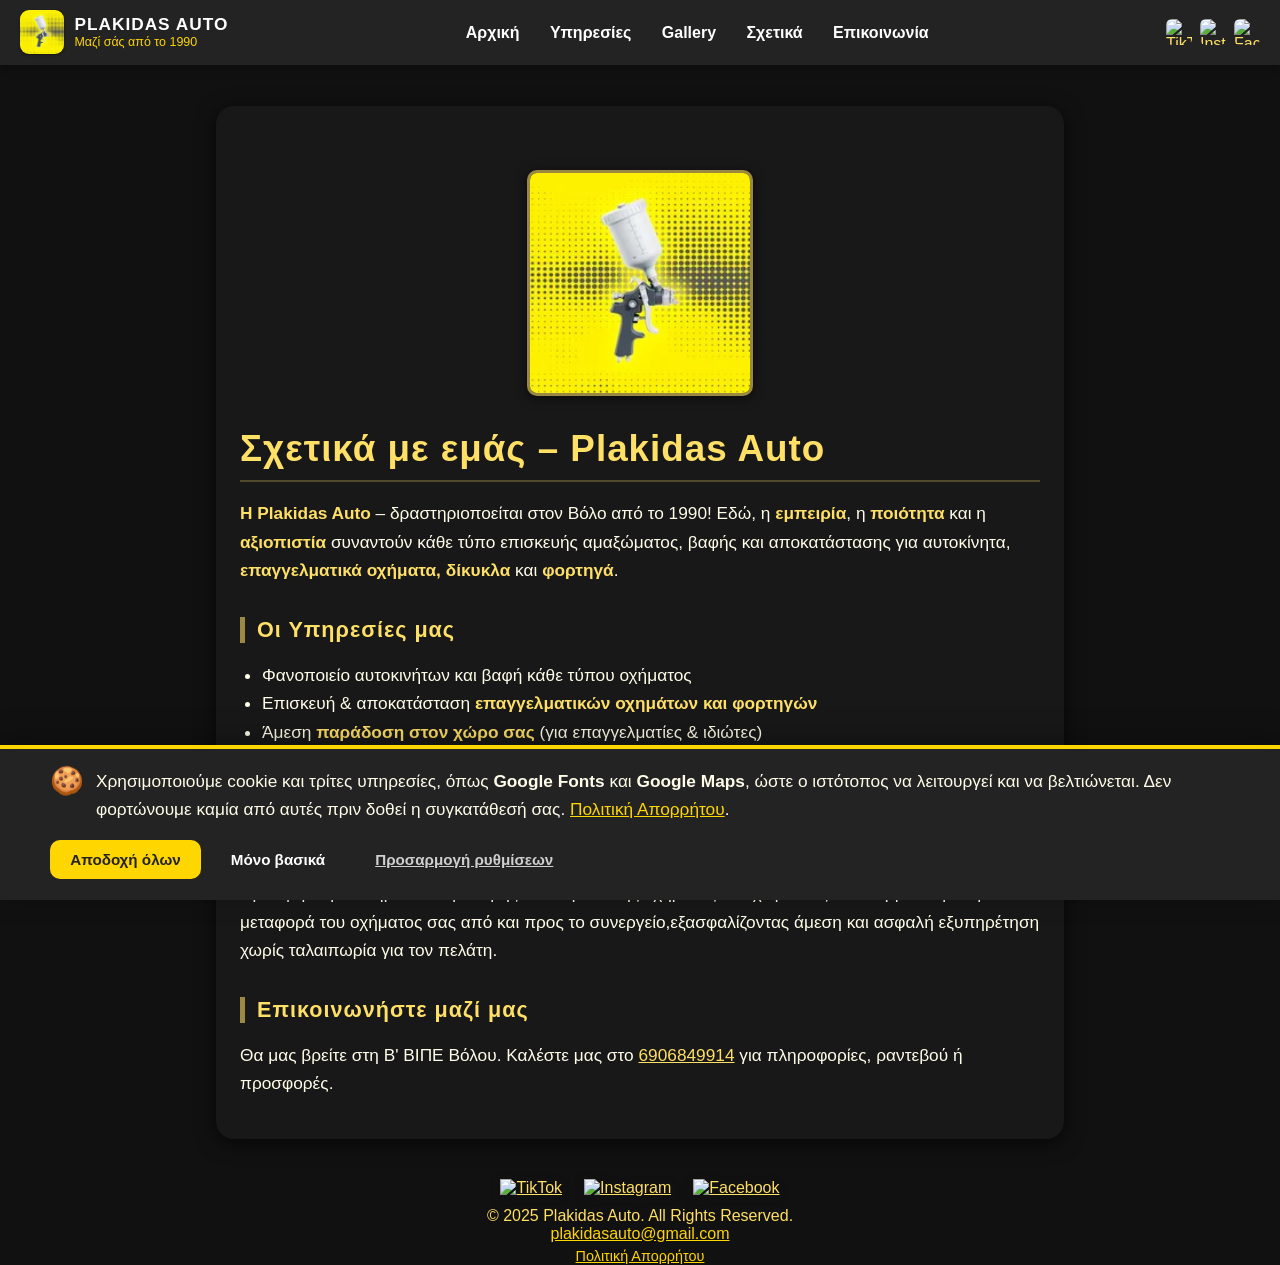
==== about.html @ b7ddcf11 "Add AutoBodyShop structured data to every page" ====
﻿<!DOCTYPE html>
<html lang="el">
<head>
    <meta charset="UTF-8">
    <title>Σχετικά με εμάς – Plakidas Auto | Φανοποιείο Βόλος</title>
    <meta name="description" content="Γνωρίστε την ομάδα Plakidas Auto – φανοποιείο, βαφή αυτοκινήτων, επαγγελματικών οχημάτων, δίκυκλων & φορτηγών στον Βόλο. Παράδοση στον χώρο σας, ασφαλείς επισκευές.">
    <meta name="viewport" content="width=device-width, initial-scale=1.0">
    <link rel="stylesheet" href="cookie-consent.css">
    <link rel="canonical" href="https://plakidasauto.netlify.app/about.html" />
    <style>
        :root {
            --accent: #ffd600;
            --dark: #232323;
            --light: #fff;
            --shadow: 0 2px 12px rgba(0,0,0,0.06);
            --radius: 14px;
        }

        body {
            background: #111;
            color: #ffe066;
            font-family: 'Segoe UI', 'Arial', sans-serif;
            margin: 0;
            padding: 0;
        }

        header {
            background: var(--dark);
            color: var(--light);
            display: flex;
            justify-content: space-between;
            align-items: center;
            padding: 1rem 2vw;
            position: fixed;
            width: 97%;
            top: 0;
            left: 0;
            z-index: 100;
            box-shadow: var(--shadow);
        }

        .logo-area {
            display: flex;
            align-items: center;
            gap: 1rem;
        }

            .logo-area img {
                height: 50px;
                border-radius: var(--radius);
                background: var(--accent);
            }

        nav ul {
            list-style: none;
            padding: 0;
            margin: 0;
            display: flex;
            gap: 2vw;
        }

            nav ul li a {
                color: var(--light);
                text-decoration: none;
                padding: 5px 8px;
                border-radius: 4px;
            }

                nav ul li a:hover {
                    background: var(--accent);
                    color: var(--dark);
                }

        .spacer {
            height: 90px;
        }

        .container {
            max-width: 800px;
            margin: 40px auto;
            background: #181818;
            border-radius: 18px;
            box-shadow: 0 4px 20px #000a;
            padding: 40px 24px 24px 24px;
        }

        h1, h2 {
            color: #ffe066;
            letter-spacing: 1px;
        }

        h1 {
            font-size: 2.3rem;
            margin-bottom: 8px;
            border-bottom: 2px solid #ffe06640;
            padding-bottom: 10px;
        }

        h2 {
            margin-top: 32px;
            font-size: 1.35rem;
            border-left: 5px solid #ffe06690;
            padding-left: 12px;
        }

        p, li {
            color: #fffde9;
            font-size: 1.08rem;
            line-height: 1.65;
        }

        .accent {
            color: #ffe066;
            font-weight: bold;
        }

        ul {
            padding-left: 22px;
        }

        .about-photo {
            display: block;
            max-width: 220px;
            border: 3px solid #ffe06690;
            border-radius: 10px;
            margin: 24px auto 32px auto;
            box-shadow: 0 2px 12px #0009;
        }

        @media (max-width: 600px) {
            .container {
                padding: 20px 6px;
            }

            h1 {
                font-size: 1.5rem;
            }

            h2 {
                font-size: 1.06rem;
            }
        }

        a {
            color: #ffe066;
            text-decoration: underline;
            transition: color 0.2s;
        }

            a:hover {
                color: #fff8b0;
            }

        footer {
            text-align: center;
        }

        .footer-social {
            display: flex;
            justify-content: center;
            align-items: center;
            gap: 22px;
            margin-bottom: 10px;
            margin-top: 20px;
        }

            .footer-social img {
                width: 40px;
                height: 40px;
                object-fit: contain;
                filter: drop-shadow(0 2px 4px #1118);
                transition: transform 0.14s, filter 0.15s;
            }

                .footer-social img:hover {
                    transform: scale(1.11) rotate(-6deg);
                    filter: drop-shadow(0 2px 8px #ffe066b3);
                }
        /* Hamburger hidden by default */
        .hamburger {
            display: none;
            font-size: 2rem;
            background: none;
            border: none;
            color: var(--light);
            cursor: pointer;
            z-index: 101;
        }

        /* Responsive nav for mobile */
        @media (max-width: 850px) {
            nav ul {
                display: none;
                position: absolute;
                right: 2vw;
                top: 70px;
                background: var(--dark);
                flex-direction: column;
                gap: 0;
                width: 180px;
                border-radius: var(--radius);
                box-shadow: var(--shadow);
                z-index: 100;
                padding: 0.5rem 0;
            }

                nav ul.active {
                    display: flex;
                }

            .hamburger {
                display: block;
            }
        }
    </style>
    <link rel="stylesheet" href="header.css">
    <script type="application/ld+json">
        {
          "@context": "https://schema.org",
          "@graph": [
            {
              "@type": "AutoBodyShop",
              "@id": "https://plakidasauto.netlify.app/#business",
              "name": "Plakidas Auto",
              "legalName": "Πλακίδας Χαρίλαος και Σία Ο.Ε.",
              "description": "Φανοποιείο και βαφείο αυτοκινήτων, μοτοσυκλετών και επαγγελματικών οχημάτων στον Βόλο, σε λειτουργία από το 1990.",
              "url": "https://plakidasauto.netlify.app/",
              "logo": "https://plakidasauto.netlify.app/logo-192.webp",
              "image": [
                "https://plakidasauto.netlify.app/thumbs/aftersprinter.webp",
                "https://plakidasauto.netlify.app/thumbs/pro1.webp"
              ],
              "slogan": "Μαζί σας από το 1990",
              "foundingDate": "1990",
              "telephone": "+306947846531",
              "email": "plakidasauto@gmail.com",
              "priceRange": "€€",
              "currenciesAccepted": "EUR",
              "address": {
                "@type": "PostalAddress",
                "streetAddress": "Β' Βιομηχανική Περιοχή (ΒΙΠΕ) Βόλου",
                "addressLocality": "Βόλος",
                "addressRegion": "Μαγνησία",
                "postalCode": "37500",
                "addressCountry": "GR"
              },
              "geo": {
                "@type": "GeoCoordinates",
                "latitude": 39.390948,
                "longitude": 22.805528
              },
              "hasMap": "https://www.google.com/maps?cid=17340028469295526710",
              "areaServed": [
                {
                  "@type": "City",
                  "name": "Βόλος"
                },
                {
                  "@type": "City",
                  "name": "Νέα Ιωνία Βόλου"
                },
                {
                  "@type": "City",
                  "name": "Νέα Αγχίαλος"
                },
                {
                  "@type": "City",
                  "name": "Αγριά"
                },
                {
                  "@type": "AdministrativeArea",
                  "name": "Μαγνησία"
                }
              ],
              "sameAs": [
                "https://www.facebook.com/profile.php?id=100064307550654",
                "https://www.instagram.com/plakidasauto/",
                "https://www.tiktok.com/@plakidasauto"
              ],
              "hasOfferCatalog": {
                "@type": "OfferCatalog",
                "name": "Υπηρεσίες φανοποιείου και βαφείου",
                "itemListElement": [
                  {
                    "@type": "Offer",
                    "itemOffered": {
                      "@type": "Service",
                      "name": "Φανοποιείο αυτοκινήτων"
                    }
                  },
                  {
                    "@type": "Offer",
                    "itemOffered": {
                      "@type": "Service",
                      "name": "Βαφές αυτοκινήτων"
                    }
                  },
                  {
                    "@type": "Offer",
                    "itemOffered": {
                      "@type": "Service",
                      "name": "Επισκευή ζημιών πλαισίου"
                    }
                  },
                  {
                    "@type": "Offer",
                    "itemOffered": {
                      "@type": "Service",
                      "name": "Διεκπεραίωση ασφαλιστικών υποθέσεων"
                    }
                  },
                  {
                    "@type": "Offer",
                    "itemOffered": {
                      "@type": "Service",
                      "name": "Παραλαβή και παράδοση οχήματος"
                    }
                  },
                  {
                    "@type": "Offer",
                    "itemOffered": {
                      "@type": "Service",
                      "name": "Επισκευή και βαφή μοτοσυκλετών"
                    }
                  },
                  {
                    "@type": "Offer",
                    "itemOffered": {
                      "@type": "Service",
                      "name": "Επισκευή επαγγελματικών οχημάτων και φορτηγών"
                    }
                  }
                ]
              }
            },
            {
              "@type": "BreadcrumbList",
              "itemListElement": [
                {
                  "@type": "ListItem",
                  "position": 1,
                  "name": "Αρχική",
                  "item": "https://plakidasauto.netlify.app/"
                },
                {
                  "@type": "ListItem",
                  "position": 2,
                  "name": "Σχετικά με εμάς",
                  "item": "https://plakidasauto.netlify.app/about.html"
                }
              ]
            }
          ]
        }
    </script>
</head>
<body>
    <header>
        <a class="logo-area" href="index.html">
            <img src="logo-192.webp" alt="Plakidas Auto logo" width="44" height="44" />
            <div class="logo-wordmark">
                <span class="logo-text">PLAKIDAS AUTO</span>
                <span class="logo-sub">Μαζί σάς από το 1990</span>
            </div>
        </a>
        <nav>
            <ul>
                <li><a href="index">Αρχική</a></li>
                <li><a href="services">Υπηρεσίες</a></li>
                <li><a href="gallery">Gallery</a></li>
                <li><a href="about">Σχετικά</a></li>
                <li><a href="index#contact">Επικοινωνία</a></li>
            </ul>
        </nav>
        <div class="social-icons">
            <a href="https://www.tiktok.com/@plakidasauto" target="_blank"><img src="https://upload.wikimedia.org/wikipedia/en/a/a9/TikTok_logo.svg" alt="TikTok"></a>
            <a href="https://www.instagram.com/plakidasauto/" target="_blank"><img src="https://upload.wikimedia.org/wikipedia/commons/e/e7/Instagram_logo_2016.svg" alt="Instagram"></a>
            <a href="https://web.facebook.com/profile.php?id=100064307550654" target="_blank"><img src="https://upload.wikimedia.org/wikipedia/commons/5/51/Facebook_f_logo_%282019%29.svg" alt="Facebook"></a>
        </div>
        <button class="hamburger" aria-label="Menu" aria-expanded="false">&#9776;</button>
    </header>
    <div class="spacer"></div>
    <div class="container">
        <img src="logo-192.webp" alt="Plakidas Auto φανοποιείο Βόλος" class="about-photo" width="220" height="220">
        <h1>Σχετικά με εμάς – Plakidas Auto</h1>
        <p>
            <span class="accent">Η Plakidas Auto</span> – δραστηριοποείται στον Βόλο από το 1990! Εδώ, η <span class="accent">εμπειρία</span>, η <span class="accent">ποιότητα</span> και η <span class="accent">αξιοπιστία</span> συναντούν κάθε τύπο επισκευής αμαξώματος, βαφής και αποκατάστασης για αυτοκίνητα, <span class="accent">επαγγελματικά οχήματα, δίκυκλα</span> και <span class="accent">φορτηγά</span>.
        </p>
        <h2>Οι Υπηρεσίες μας</h2>
        <ul>
            <li>Φανοποιείο αυτοκινήτων και βαφή κάθε τύπου οχήματος</li>
            <li>Επισκευή & αποκατάσταση <span class="accent">επαγγελματικών οχημάτων και φορτηγών</span></li>
            <li>Άμεση <span class="accent">παράδοση στον χώρο σας</span> (για επαγγελματίες & ιδιώτες)</li>
            <li>Διαχείριση <span class="accent">ασφαλιστικών υποθέσεων</span> και συνεργασία με όλες τις ασφαλιστικές</li>
            <li>Εξειδικευμένες λύσεις για στόλους οχημάτων και επιχειρήσεις</li>
        </ul>
        <h2>Υπηρεσία παραλαβής από το χώρο σας</h2>
        <p>
            Προσφέρουμε υπηρεσία παραλαβής και παράδοσης οχήματος στο χώρο σας. Αναλαμβάνουμε την μεταφορά του οχήματος σας από και προς το συνεργείο,εξασφαλίζοντας άμεση και ασφαλή εξυπηρέτηση χωρίς ταλαιπωρία για τον πελάτη.
        </p>
        <h2>Επικοινωνήστε μαζί μας</h2>
        <p>
            Θα μας βρείτε στη Β' ΒΙΠΕ Βόλου. Καλέστε μας στο <a href="tel:+306906849914">6906849914</a> για πληροφορίες, ραντεβού ή προσφορές.
        </p>
    </div>
    <section>
        <footer>
            <div class="footer-social">
                <a href="https://www.tiktok.com/@plakidasauto" target="_blank"><img src="https://upload.wikimedia.org/wikipedia/en/a/a9/TikTok_logo.svg" alt="TikTok"></a>
                <a href="https://www.instagram.com/plakidasauto/" target="_blank"><img src="https://upload.wikimedia.org/wikipedia/commons/e/e7/Instagram_logo_2016.svg" alt="Instagram"></a>
                <a href="https://web.facebook.com/profile.php?id=100064307550654" target="_blank"><img src="https://upload.wikimedia.org/wikipedia/commons/5/51/Facebook_f_logo_%282019%29.svg" alt="Facebook"></a>
            </div>
            <div>
                &copy; 2025 Plakidas Auto. All Rights Reserved.<br>
                <a href="mailto:plakidasauto@gmail.com" style="color:var(--accent)">plakidasauto@gmail.com</a>
            </div>
        </footer>
    </section>
    <script src="cookie-consent.js" defer></script>
    <script src="header.js"></script>
</body>
</html>
---- cookie-consent.css ----
/* =========================================================
   Plakidas Auto – GDPR cookie-consent UI
   Scoped under .pcc-* / #plakidas-cc-* to avoid clobbering
   the site's own inline styles.
   ========================================================= */
:root {
    --pcc-accent: #ffd600;
    --pcc-accent-dark: #e6c200;
    --pcc-dark: #232323;
    --pcc-light: #ffffff;
    --pcc-radius: 14px;
    --pcc-shadow: 0 8px 30px rgba(0, 0, 0, 0.22);
}

/* ---------- Bottom banner ---------- */
#plakidas-cc-banner {
    position: fixed;
    left: 0;
    right: 0;
    bottom: 0;
    z-index: 2000;
    background: var(--pcc-dark);
    color: var(--pcc-light);
    font-family: 'Quicksand', 'Segoe UI', Arial, sans-serif;
    box-shadow: 0 -6px 28px rgba(0, 0, 0, 0.30);
    border-top: 4px solid var(--pcc-accent);
}

#plakidas-cc-banner .pcc-inner {
    max-width: 1180px;
    margin: 0 auto;
    padding: 1.15rem 1.5rem 1.3rem;
    display: flex;
    flex-direction: column;
    gap: 1rem;
}

#plakidas-cc-banner .pcc-text {
    display: flex;
    gap: 0.75rem;
    align-items: flex-start;
    font-size: 0.98rem;
    line-height: 1.55;
}

#plakidas-cc-banner .pcc-text .pcc-ico {
    font-size: 1.7rem;
    line-height: 1;
    flex: 0 0 auto;
}

#plakidas-cc-banner .pcc-text p {
    margin: 0;
}

#plakidas-cc-banner .pcc-text a {
    color: var(--pcc-accent);
    text-decoration: underline;
}

#plakidas-cc-banner .pcc-actions {
    display: flex;
    flex-wrap: wrap;
    gap: 0.6rem;
    align-items: center;
}

#plakidas-cc-banner .pcc-btn {
    font-family: inherit;
    font-size: 0.95rem;
    font-weight: 700;
    padding: 0.6em 1.2em;
    border-radius: 10px;
    border: 2px solid transparent;
    cursor: pointer;
    transition: transform 0.12s ease, background 0.15s ease, color 0.15s ease;
}

#plakidas-cc-banner .pcc-btn:hover { transform: translateY(-1px); }
#plakidas-cc-banner .pcc-btn:focus-visible { outline: 3px solid var(--pcc-accent); outline-offset: 2px; }

.pcc-btn-accept {
    background: var(--pcc-accent);
    color: var(--pcc-dark);
}
.pcc-btn-accept:hover { background: #ffe14d; }

.pcc-btn-reject {
    background: transparent;
    color: var(--pcc-light);
    border-color: var(--pcc-light);
}
.pcc-btn-reject:hover { background: rgba(255, 255, 255, 0.12); }

.pcc-btn-more {
    background: transparent;
    color: #cfcfcf;
    border: none;
    text-decoration: underline;
    padding: 0.6em 0.35em;
}
.pcc-btn-more:hover { color: var(--pcc-accent); }

/* ---------- Preferences panel ---------- */
#plakidas-cc-banner .pcc-panel {
    display: none;
    border-top: 1px solid rgba(255, 255, 255, 0.16);
    padding-top: 0.9rem;
}
#plakidas-cc-banner .pcc-panel.open { display: block; }

.pcc-row {
    display: flex;
    justify-content: space-between;
    align-items: flex-start;
    gap: 1rem;
    padding: 0.7rem 0;
    border-bottom: 1px dashed rgba(255, 255, 255, 0.14);
}
.pcc-row:last-child { border-bottom: none; }

.pcc-row .pcc-row-txt { max-width: 62ch; }
.pcc-row .pcc-row-txt b { color: var(--pcc-light); font-size: 1rem; }
.pcc-row .pcc-row-txt small {
    display: block;
    color: #bdbdbd;
    font-weight: 400;
    margin-top: 0.2rem;
    line-height: 1.45;
}

.pcc-locked {
    color: #8f8f8f;
    font-size: 0.85rem;
    margin-top: 0.55rem;
    white-space: nowrap;
}

/* Toggle switch */
.pcc-switch {
    position: relative;
    display: inline-block;
    width: 50px;
    height: 28px;
    flex: 0 0 auto;
    margin-top: 0.15rem;
}
.pcc-switch input { opacity: 0; width: 0; height: 0; }
.pcc-switch .pcc-slider {
    position: absolute;
    inset: 0;
    background: #5a5a5a;
    border-radius: 999px;
    cursor: pointer;
    transition: background 0.2s ease;
}
.pcc-switch .pcc-slider::before {
    content: "";
    position: absolute;
    height: 22px;
    width: 22px;
    left: 3px;
    top: 3px;
    background: #fff;
    border-radius: 50%;
    transition: transform 0.2s ease;
}
.pcc-switch input:checked + .pcc-slider { background: var(--pcc-accent); }
.pcc-switch input:checked + .pcc-slider::before { transform: translateX(22px); }
.pcc-switch input:focus-visible + .pcc-slider { outline: 3px solid var(--pcc-accent); outline-offset: 2px; }

/* ---------- Footer legal link (injected) ---------- */
.pcc-privacy-link {
    display: inline-block;
    margin: 0.35rem 0 0;
    color: var(--pcc-accent, #ffd600);
    font-size: 0.9rem;
    text-decoration: underline;
}
.pcc-privacy-fallback {
    display: block;
    margin: 1.2rem 0 0;
    padding: 0.8rem 1rem 2.2rem;
    text-align: center;
    color: #333333;
    font-family: 'Quicksand', 'Segoe UI', Arial, sans-serif;
}

/* ---------- Map placeholder (index.html only) ---------- */
#cc-map-wrap { position: relative; min-height: 300px; }
#cc-map-wrap iframe {
    position: absolute;
    inset: 0;
    width: 100%;
    height: 100%;
    border: 0;
}
.pcc-map-placeholder {
    position: absolute;
    inset: 0;
    display: flex;
    align-items: center;
    justify-content: center;
    background: #ececec;
    z-index: 2;
}
.pcc-map-placeholder[hidden] { display: none; }
.pcc-map-load {
    font-family: 'Quicksand', 'Segoe UI', Arial, sans-serif;
    background: var(--pcc-dark);
    color: var(--pcc-light);
    border: none;
    border-radius: 12px;
    padding: 1rem 1.5rem;
    cursor: pointer;
    text-align: center;
    display: flex;
    flex-direction: column;
    gap: 0.35rem;
    max-width: 90%;
}
.pcc-map-load:hover { background: #000; }
.pcc-map-load:focus-visible { outline: 3px solid var(--pcc-accent); outline-offset: 2px; }
.pcc-map-load .pcc-map-load-title { font-weight: 700; font-size: 1rem; }
.pcc-map-load small { color: #cfcfcf; font-weight: 400; font-size: 0.78rem; }

/* ---------- Responsive ---------- */
@media (max-width: 640px) {
    #plakidas-cc-banner .pcc-inner { padding: 1rem 1.1rem 1.15rem; }
    #plakidas-cc-banner .pcc-actions {
        flex-direction: column;
        align-items: stretch;
    }
    #plakidas-cc-banner .pcc-btn { text-align: center; }
    #plakidas-cc-banner .pcc-btn-more { text-align: center; }
}
---- header.css ----
/* ============================================================
   Shared site header — single source of truth for the header,
   nav, social icons and mobile menu across ALL pages.
   Loaded last so it wins over the per-page <style> blocks.
   ============================================================ */

header {
    position: fixed;
    top: 0;
    left: 0;
    width: 100%;
    box-sizing: border-box;
    background: #232323;
    color: #fff;
    display: flex;
    align-items: center;
    justify-content: space-between;
    padding: 0.65rem 1.25rem;
    z-index: 1000;
    box-shadow: 0 2px 10px rgba(0, 0, 0, 0.35);
}

/* Offsets the fixed header so content isn't hidden under it */
.spacer { height: 66px; }

.logo-area {
    display: flex;
    align-items: center;
    gap: 0.65rem;
    text-decoration: none;
}

.logo-area img {
    height: 44px;
    width: auto;
    border-radius: 9px;
    background: #ffd600;
    box-shadow: 0 1px 3px rgba(0, 0, 0, 0.4);
}

.logo-wordmark {
    display: flex;
    flex-direction: column;
    line-height: 1.15;
}

.logo-text {
    font-weight: 700;
    font-size: 1.08rem;
    letter-spacing: 1px;
    color: #fff;
    white-space: nowrap;
    margin: 0;
    display: block;
}

.logo-sub {
    font-size: 0.78rem;
    font-weight: 300;
    color: #ffd600;
    white-space: nowrap;
    margin: 0;
    display: block;
}

nav {
    flex: 1;
    display: flex;
    justify-content: center;
}

nav ul {
    display: flex;
    gap: 1.4rem;
    list-style: none;
    margin: 0;
    padding: 0;
}

nav ul li a {
    color: #fff;
    text-decoration: none;
    font-weight: 600;
    font-size: 1rem;
    padding: 6px 4px;
    white-space: nowrap;
    transition: color 0.15s;
}

nav ul li a:hover {
    color: #ffd600;
}

.social-icons {
    display: flex;
    align-items: center;
    gap: 8px;
}

.social-icons a img {
    width: 26px;
    height: 26px;
    display: block;
    border-radius: 6px;
    background: transparent;
    padding: 0;
    margin: 0;
    filter: none;
    box-shadow: none;
    transition: opacity 0.15s, transform 0.15s;
}

.social-icons a img:hover {
    opacity: 0.85;
    transform: none;
    background: transparent;
}

/* Hamburger is hidden on desktop */
.hamburger {
    display: none;
    font-size: 1.9rem;
    line-height: 1;
    background: none;
    border: none;
    color: #fff;
    cursor: pointer;
    padding: 2px 4px;
    margin: 0;
    align-items: center;
    justify-content: center;
}

/* ============================ MOBILE ============================ */
@media (max-width: 860px) {
    header {
        padding: 0.55rem 0.9rem;
    }

    .spacer { height: 58px; }

    .logo-area img { height: 38px; }
    .logo-text { font-size: 1rem; }
    .logo-sub { font-size: 0.72rem; }

    /* Hide the desktop social row on mobile (they live in the footer) */
    .social-icons { display: none; }

    /* Show the hamburger, pinned to the far right */
    .hamburger {
        display: inline-flex;
        order: 3;
    }

    /* The nav list becomes a dropdown panel anchored right under
       the hamburger (top:100% of the fixed header, right-aligned) */
    nav ul {
        display: none;
        position: absolute;
        top: 100%;
        right: 0.9rem;
        flex-direction: column;
        align-items: stretch;
        gap: 0;
        width: 220px;
        background: #232323;
        margin: 0;
        padding: 0.5rem;
        border-radius: 12px;
        box-shadow: 0 10px 26px rgba(0, 0, 0, 0.5);
    }

    nav ul.active { display: flex; }

    nav ul li a {
        display: block;
        width: 100%;
        box-sizing: border-box;
        padding: 0.6rem 0.75rem;
        border-radius: 8px;
    }

    nav ul li a:hover {
        background: rgba(255, 214, 0, 0.15);
    }
}
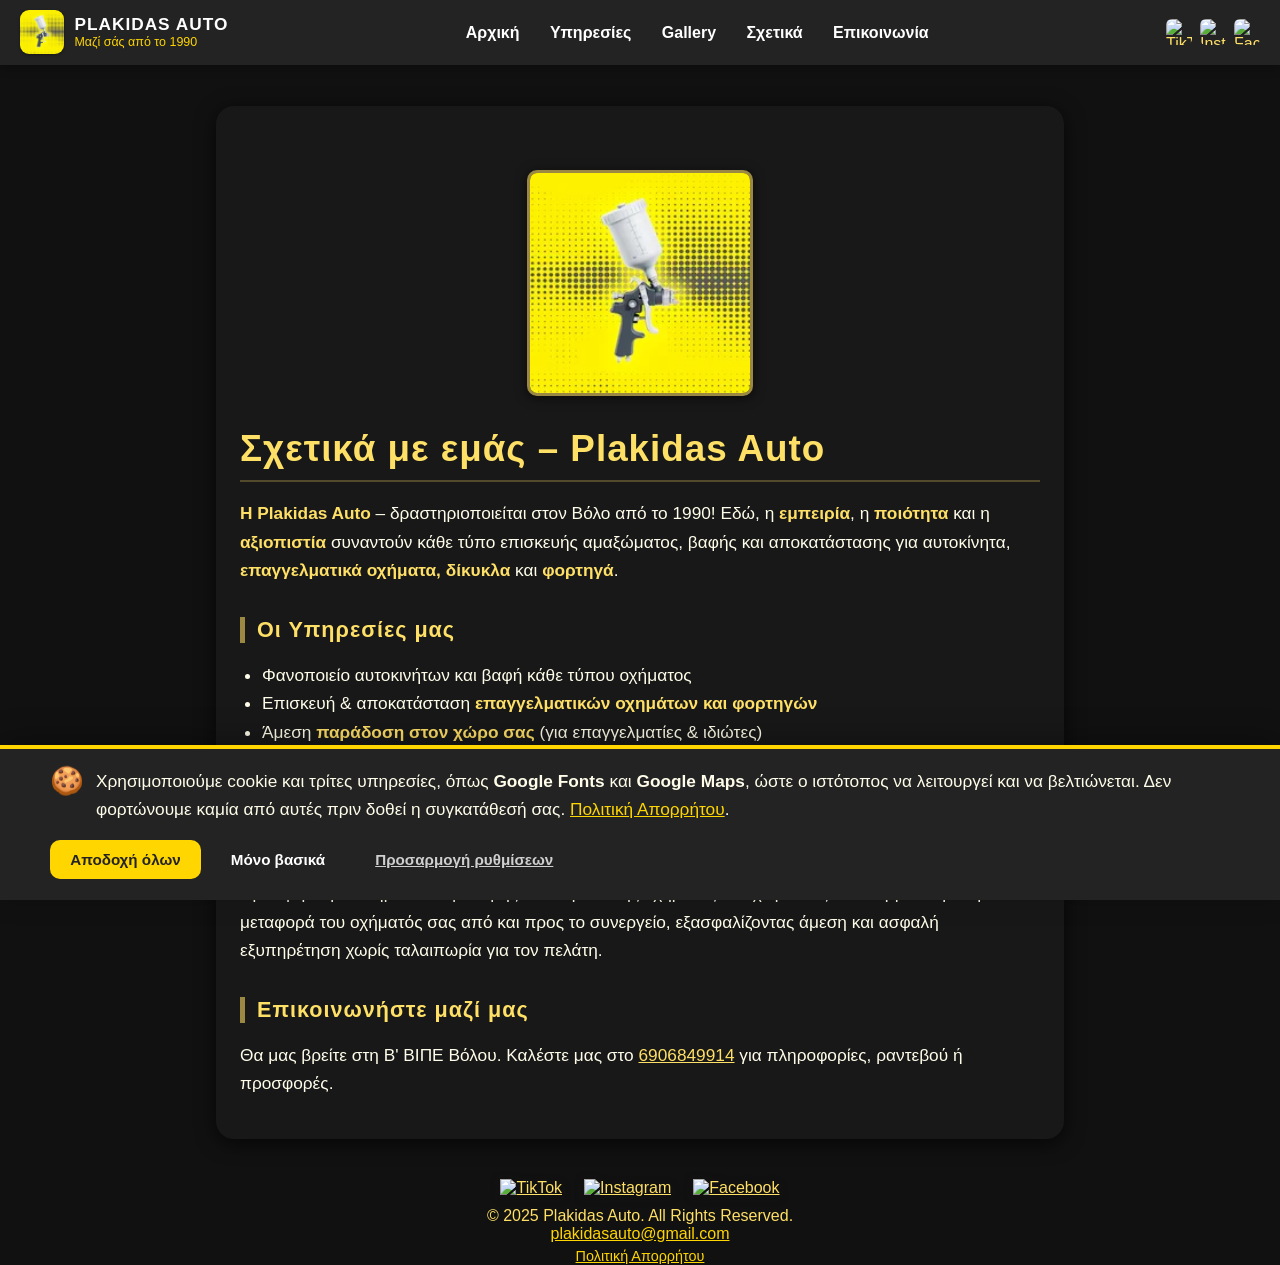
==== commit e11ae48e: "Fix Greek wording in titles and about copy" ====
--- a/about.html
+++ b/about.html
@@ -384,7 +384,7 @@
         <img src="logo-192.webp" alt="Plakidas Auto φανοποιείο Βόλος" class="about-photo" width="220" height="220">
         <h1>Σχετικά με εμάς – Plakidas Auto</h1>
         <p>
-            <span class="accent">Η Plakidas Auto</span> – δραστηριοποείται στον Βόλο από το 1990! Εδώ, η <span class="accent">εμπειρία</span>, η <span class="accent">ποιότητα</span> και η <span class="accent">αξιοπιστία</span> συναντούν κάθε τύπο επισκευής αμαξώματος, βαφής και αποκατάστασης για αυτοκίνητα, <span class="accent">επαγγελματικά οχήματα, δίκυκλα</span> και <span class="accent">φορτηγά</span>.
+            <span class="accent">Η Plakidas Auto</span> – δραστηριοποιείται στον Βόλο από το 1990! Εδώ, η <span class="accent">εμπειρία</span>, η <span class="accent">ποιότητα</span> και η <span class="accent">αξιοπιστία</span> συναντούν κάθε τύπο επισκευής αμαξώματος, βαφής και αποκατάστασης για αυτοκίνητα, <span class="accent">επαγγελματικά οχήματα, δίκυκλα</span> και <span class="accent">φορτηγά</span>.
         </p>
         <h2>Οι Υπηρεσίες μας</h2>
         <ul>
@@ -396,7 +396,7 @@
         </ul>
         <h2>Υπηρεσία παραλαβής από το χώρο σας</h2>
         <p>
-            Προσφέρουμε υπηρεσία παραλαβής και παράδοσης οχήματος στο χώρο σας. Αναλαμβάνουμε την μεταφορά του οχήματος σας από και προς το συνεργείο,εξασφαλίζοντας άμεση και ασφαλή εξυπηρέτηση χωρίς ταλαιπωρία για τον πελάτη.
+            Προσφέρουμε υπηρεσία παραλαβής και παράδοσης οχήματος στο χώρο σας. Αναλαμβάνουμε τη μεταφορά του οχήματός σας από και προς το συνεργείο, εξασφαλίζοντας άμεση και ασφαλή εξυπηρέτηση χωρίς ταλαιπωρία για τον πελάτη.
         </p>
         <h2>Επικοινωνήστε μαζί μας</h2>
         <p>
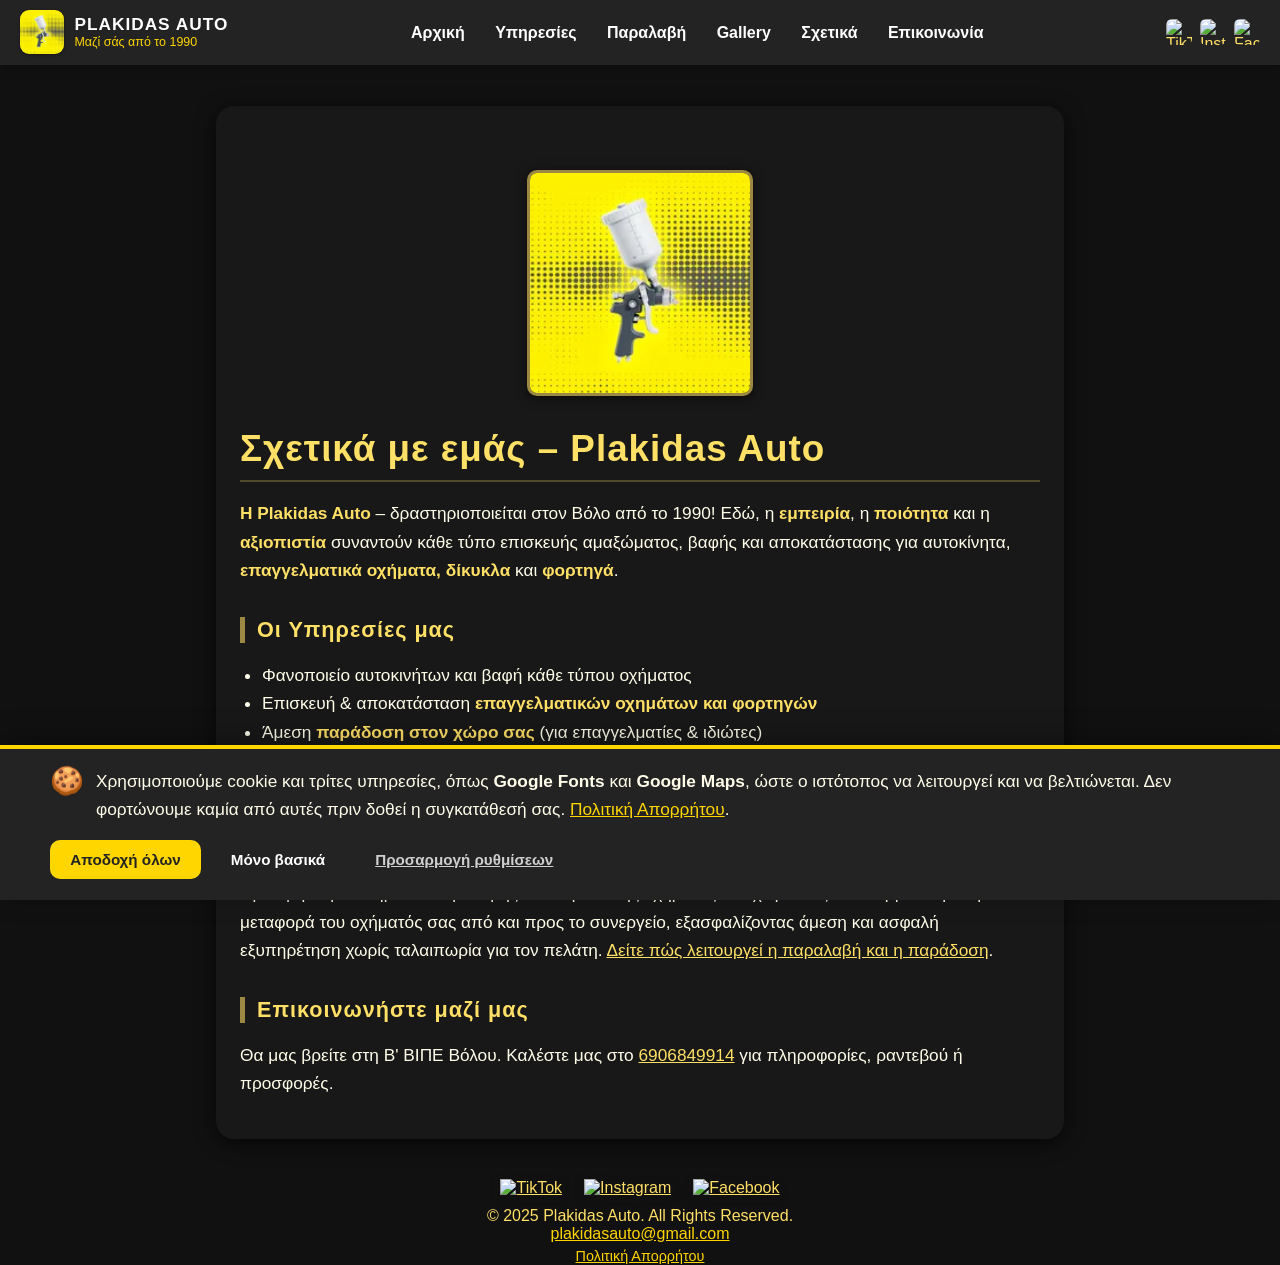
==== commit 60825332: "Link pickup page from nav, hub and sitemap" ====
--- a/about.html
+++ b/about.html
@@ -4,6 +4,20 @@
     <meta charset="UTF-8">
     <title>Σχετικά με εμάς – Plakidas Auto | Φανοποιείο Βόλος</title>
     <meta name="description" content="Γνωρίστε την ομάδα Plakidas Auto – φανοποιείο, βαφή αυτοκινήτων, επαγγελματικών οχημάτων, δίκυκλων & φορτηγών στον Βόλο. Παράδοση στον χώρο σας, ασφαλείς επισκευές.">
+    <meta property="og:type" content="website" />
+    <meta property="og:site_name" content="Plakidas Auto" />
+    <meta property="og:locale" content="el_GR" />
+    <meta property="og:url" content="https://plakidasauto.netlify.app/about.html" />
+    <meta property="og:title" content="Σχετικά με εμάς – Plakidas Auto | Φανοποιείο Βόλος" />
+    <meta property="og:description" content="Γνωρίστε την ομάδα Plakidas Auto – φανοποιείο, βαφή αυτοκινήτων, επαγγελματικών οχημάτων, δίκυκλων &amp; φορτηγών στον Βόλο. Παράδοση στον χώρο σας, ασφαλείς επισκευές." />
+    <meta property="og:image" content="https://plakidasauto.netlify.app/og-image.jpg" />
+    <meta property="og:image:width" content="1200" />
+    <meta property="og:image:height" content="630" />
+    <meta property="og:image:alt" content="Plakidas Auto – φανοποιείο και βαφές αυτοκινήτων στον Βόλο" />
+    <meta name="twitter:card" content="summary_large_image" />
+    <meta name="twitter:title" content="Σχετικά με εμάς – Plakidas Auto | Φανοποιείο Βόλος" />
+    <meta name="twitter:description" content="Γνωρίστε την ομάδα Plakidas Auto – φανοποιείο, βαφή αυτοκινήτων, επαγγελματικών οχημάτων, δίκυκλων &amp; φορτηγών στον Βόλο. Παράδοση στον χώρο σας, ασφαλείς επισκευές." />
+    <meta name="twitter:image" content="https://plakidasauto.netlify.app/og-image.jpg" />
     <meta name="viewport" content="width=device-width, initial-scale=1.0">
     <link rel="stylesheet" href="cookie-consent.css">
     <link rel="canonical" href="https://plakidasauto.netlify.app/about.html" />
@@ -367,6 +381,7 @@
             <ul>
                 <li><a href="index">Αρχική</a></li>
                 <li><a href="services">Υπηρεσίες</a></li>
+                <li><a href="services/paralavi-paradosi-volos.html">Παραλαβή</a></li>
                 <li><a href="gallery">Gallery</a></li>
                 <li><a href="about">Σχετικά</a></li>
                 <li><a href="index#contact">Επικοινωνία</a></li>
@@ -396,7 +411,7 @@
         </ul>
         <h2>Υπηρεσία παραλαβής από το χώρο σας</h2>
         <p>
-            Προσφέρουμε υπηρεσία παραλαβής και παράδοσης οχήματος στο χώρο σας. Αναλαμβάνουμε τη μεταφορά του οχήματός σας από και προς το συνεργείο, εξασφαλίζοντας άμεση και ασφαλή εξυπηρέτηση χωρίς ταλαιπωρία για τον πελάτη.
+            Προσφέρουμε υπηρεσία παραλαβής και παράδοσης οχήματος στο χώρο σας. Αναλαμβάνουμε τη μεταφορά του οχήματός σας από και προς το συνεργείο, εξασφαλίζοντας άμεση και ασφαλή εξυπηρέτηση χωρίς ταλαιπωρία για τον πελάτη. <a href="services/paralavi-paradosi-volos.html">Δείτε πώς λειτουργεί η παραλαβή και η παράδοση</a>.
         </p>
         <h2>Επικοινωνήστε μαζί μας</h2>
         <p>
--- a/header.css
+++ b/header.css
@@ -129,6 +129,35 @@
     margin: 0;
     align-items: center;
     justify-content: center;
+}
+
+/* ============================ MOBILE ============================ */
+@media (max-width: 1060px) and (min-width: 861px) {
+    /* Six nav items need the room: tighten the gap and type size so the
+       last link never runs into the social icons. */
+    nav ul {
+        gap: 0.75rem;
+    }
+
+    nav ul li a {
+        font-size: 0.92rem;
+        padding: 6px 2px;
+    }
+
+    .social-icons {
+        gap: 5px;
+    }
+}
+
+@media (max-width: 900px) and (min-width: 861px) {
+    nav ul {
+        gap: 0.45rem;
+    }
+
+    nav ul li a {
+        font-size: 0.86rem;
+        padding: 6px 1px;
+    }
 }
 
 /* ============================ MOBILE ============================ */
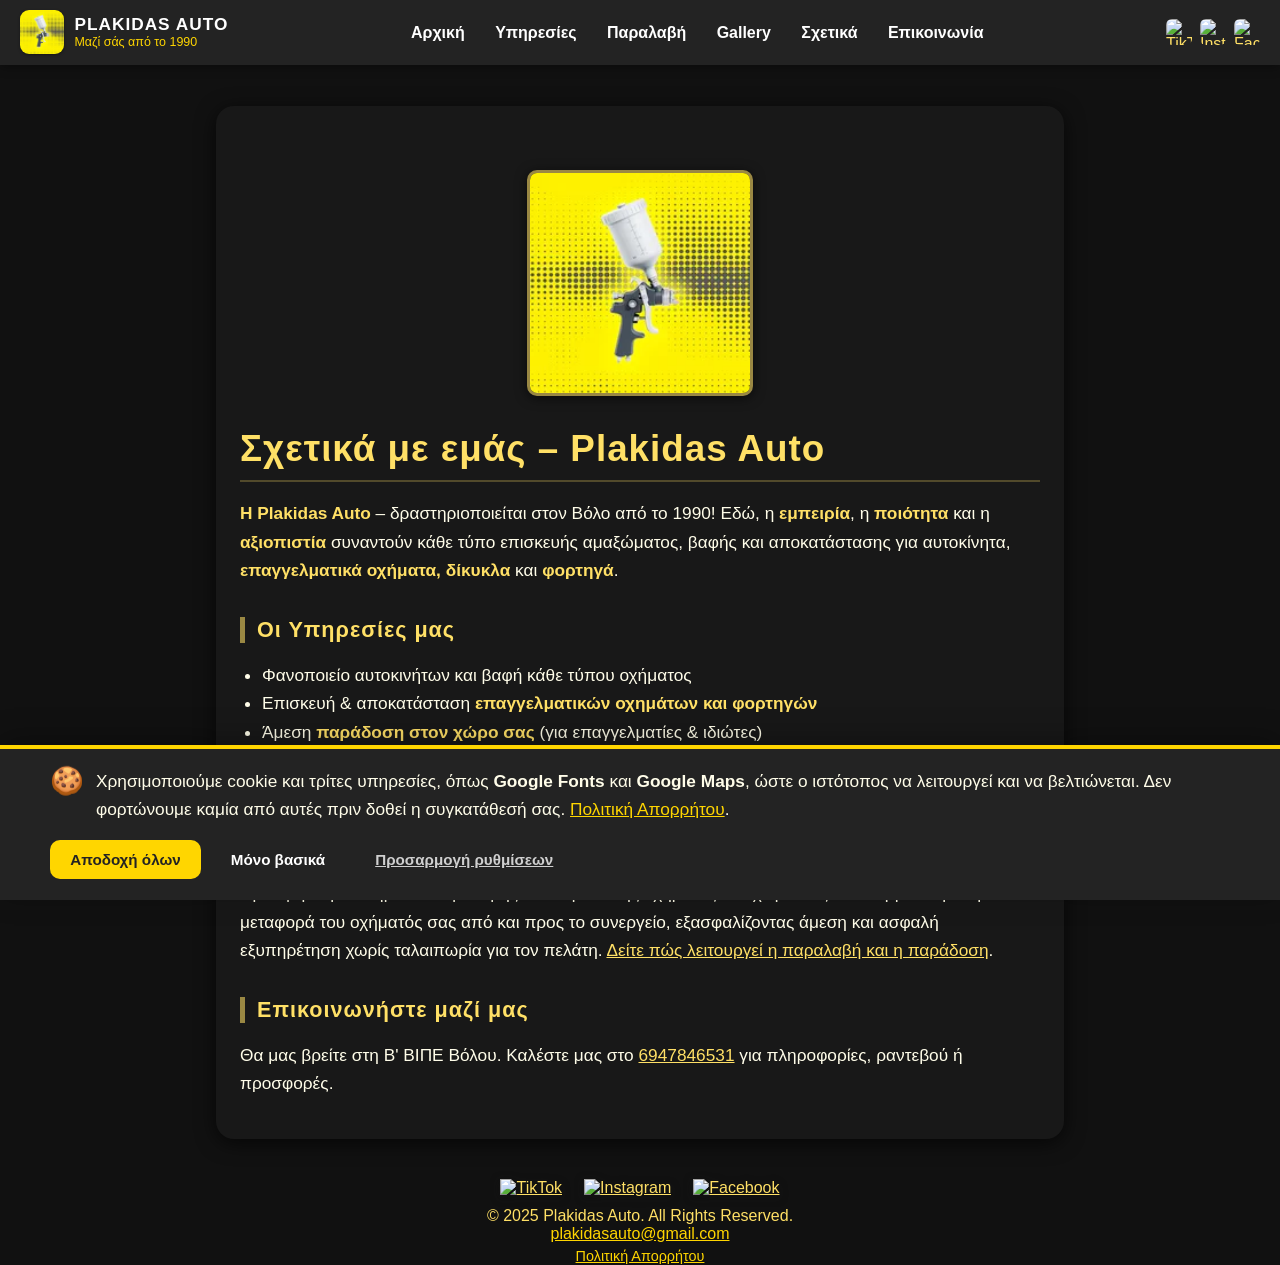
==== commit 77a85789: "Add sticky call button on mobile" ====
--- a/about.html
+++ b/about.html
@@ -80,12 +80,7 @@
                 border-radius: 4px;
             }
 
-                nav ul li a:hover {
-                    background: var(--accent);
-                    color: var(--dark);
-                }
-
-        .spacer {
+.spacer {
             height: 90px;
         }
 
@@ -415,7 +410,7 @@
         </p>
         <h2>Επικοινωνήστε μαζί μας</h2>
         <p>
-            Θα μας βρείτε στη Β' ΒΙΠΕ Βόλου. Καλέστε μας στο <a href="tel:+306906849914">6906849914</a> για πληροφορίες, ραντεβού ή προσφορές.
+            Θα μας βρείτε στη Β' ΒΙΠΕ Βόλου. Καλέστε μας στο <a href="tel:+306947846531">6947846531</a> για πληροφορίες, ραντεβού ή προσφορές.
         </p>
     </div>
     <section>
@@ -433,5 +428,10 @@
     </section>
     <script src="cookie-consent.js" defer></script>
     <script src="header.js"></script>
+
+    <a class="callbar" href="tel:+306947846531" aria-label="Καλέστε μας στο 6947846531">
+        <svg width="18" height="18" viewBox="0 0 24 24" fill="currentColor" aria-hidden="true" focusable="false"><path d="M6.6 10.8c1.4 2.8 3.8 5.1 6.6 6.6l2.2-2.2c.3-.3.7-.4 1-.2 1.1.4 2.2.6 3.4.6.6 0 1 .4 1 1V20c0 .6-.4 1-1 1C10.6 21 3 13.4 3 4c0-.6.4-1 1-1h3.5c.6 0 1 .4 1 1 0 1.2.2 2.3.6 3.4.1.3 0 .7-.2 1l-2.3 2.4z"/></svg>
+        <span>Καλέστε μας · 6947846531</span>
+    </a>
 </body>
 </html>
--- a/header.css
+++ b/header.css
@@ -89,6 +89,9 @@
 
 nav ul li a:hover {
     color: #ffd600;
+    /* Some pages used to paint the hovered link yellow, which made the label
+       disappear into its own background. Keep the pill transparent. */
+    background: transparent;
 }
 
 .social-icons {
@@ -213,3 +216,46 @@
         background: rgba(255, 214, 0, 0.15);
     }
 }
+
+/* ====================== STICKY CALL BAR (mobile) ======================
+   Most local traffic arrives on a phone, so keep a one-tap call button
+   pinned to the bottom of the screen. It sits under the cookie banner
+   (z-index 2000) so the two never fight for the same space. */
+.callbar { display: none; }
+
+@media (max-width: 860px) {
+    .callbar {
+        display: flex;
+        align-items: center;
+        justify-content: center;
+        gap: 0.5rem;
+        position: fixed;
+        left: 0;
+        right: 0;
+        bottom: 0;
+        z-index: 1900;
+        padding: 0.8rem 1rem calc(0.8rem + env(safe-area-inset-bottom));
+        background: #ffd600;
+        color: #232323;
+        font-weight: 700;
+        font-size: 1rem;
+        line-height: 1.2;
+        text-decoration: none;
+        box-shadow: 0 -3px 16px rgba(0, 0, 0, 0.3);
+    }
+
+    .callbar svg {
+        flex: 0 0 auto;
+    }
+
+    .callbar:hover,
+    .callbar:focus {
+        background: #ffe14d;
+        color: #232323;
+    }
+
+    /* Leave room at the end of every page so the bar never covers content. */
+    body {
+        padding-bottom: calc(58px + env(safe-area-inset-bottom));
+    }
+}
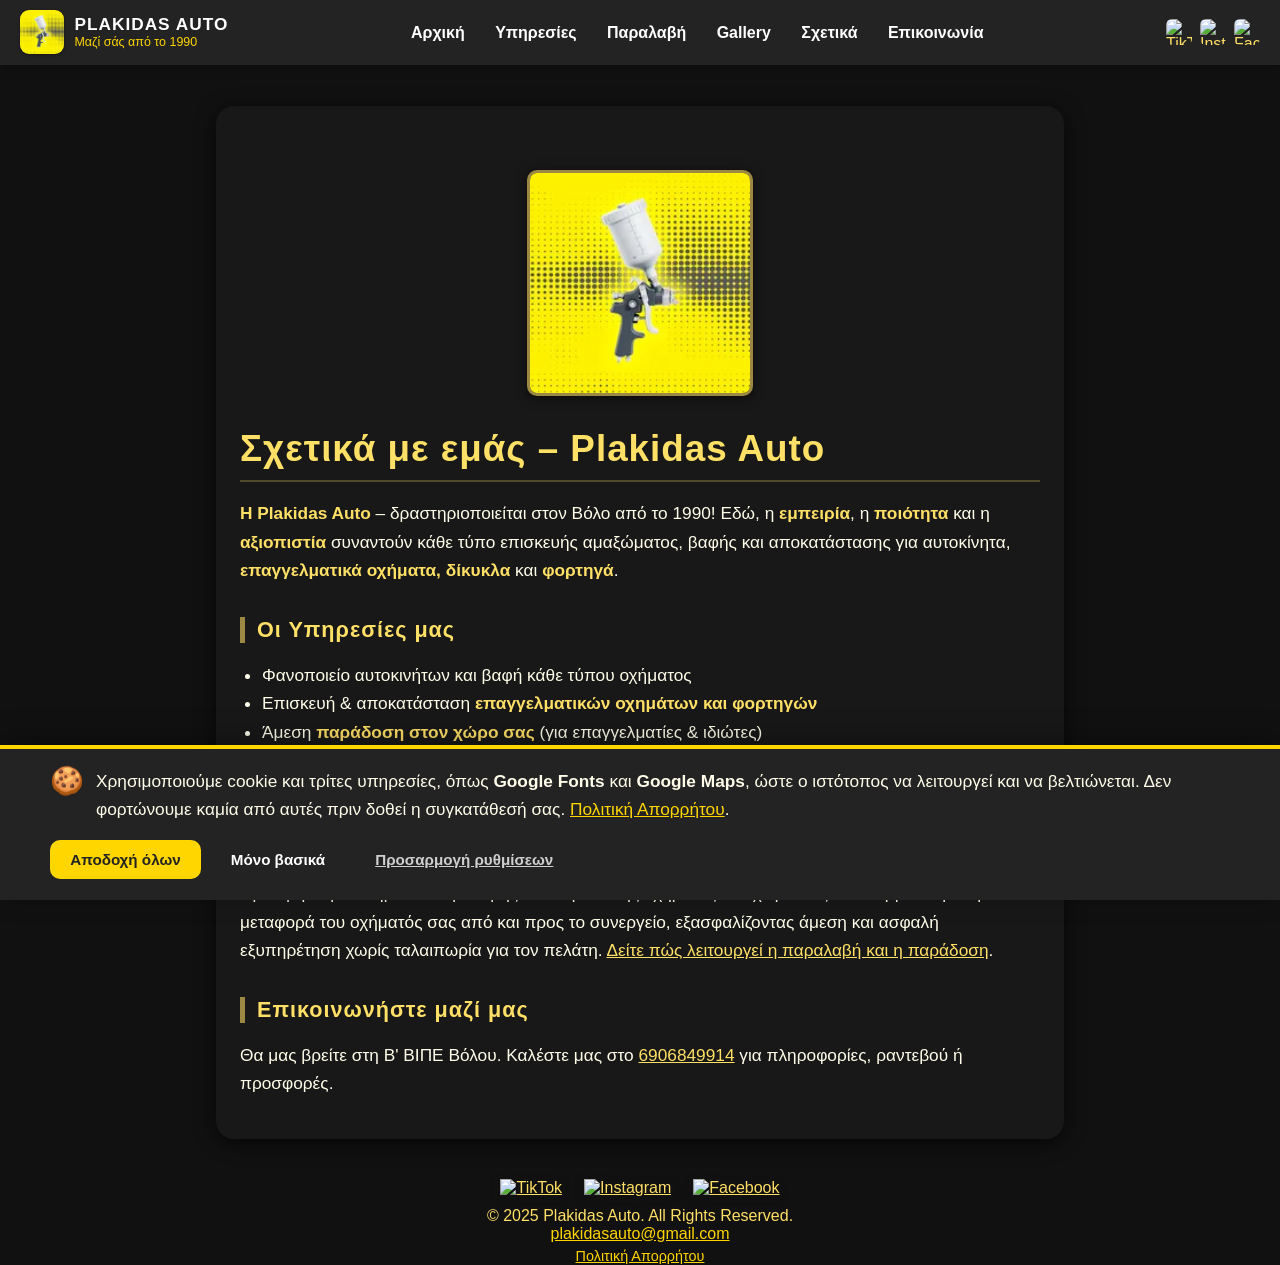
==== commit 664d5b7c: "Stop nav hover from hiding the label" ====
--- a/about.html
+++ b/about.html
@@ -410,7 +410,7 @@
         </p>
         <h2>Επικοινωνήστε μαζί μας</h2>
         <p>
-            Θα μας βρείτε στη Β' ΒΙΠΕ Βόλου. Καλέστε μας στο <a href="tel:+306947846531">6947846531</a> για πληροφορίες, ραντεβού ή προσφορές.
+            Θα μας βρείτε στη Β' ΒΙΠΕ Βόλου. Καλέστε μας στο <a href="tel:+306906849914">6906849914</a> για πληροφορίες, ραντεβού ή προσφορές.
         </p>
     </div>
     <section>
@@ -428,10 +428,5 @@
     </section>
     <script src="cookie-consent.js" defer></script>
     <script src="header.js"></script>
-
-    <a class="callbar" href="tel:+306947846531" aria-label="Καλέστε μας στο 6947846531">
-        <svg width="18" height="18" viewBox="0 0 24 24" fill="currentColor" aria-hidden="true" focusable="false"><path d="M6.6 10.8c1.4 2.8 3.8 5.1 6.6 6.6l2.2-2.2c.3-.3.7-.4 1-.2 1.1.4 2.2.6 3.4.6.6 0 1 .4 1 1V20c0 .6-.4 1-1 1C10.6 21 3 13.4 3 4c0-.6.4-1 1-1h3.5c.6 0 1 .4 1 1 0 1.2.2 2.3.6 3.4.1.3 0 .7-.2 1l-2.3 2.4z"/></svg>
-        <span>Καλέστε μας · 6947846531</span>
-    </a>
 </body>
 </html>
--- a/header.css
+++ b/header.css
@@ -216,46 +216,3 @@
         background: rgba(255, 214, 0, 0.15);
     }
 }
-
-/* ====================== STICKY CALL BAR (mobile) ======================
-   Most local traffic arrives on a phone, so keep a one-tap call button
-   pinned to the bottom of the screen. It sits under the cookie banner
-   (z-index 2000) so the two never fight for the same space. */
-.callbar { display: none; }
-
-@media (max-width: 860px) {
-    .callbar {
-        display: flex;
-        align-items: center;
-        justify-content: center;
-        gap: 0.5rem;
-        position: fixed;
-        left: 0;
-        right: 0;
-        bottom: 0;
-        z-index: 1900;
-        padding: 0.8rem 1rem calc(0.8rem + env(safe-area-inset-bottom));
-        background: #ffd600;
-        color: #232323;
-        font-weight: 700;
-        font-size: 1rem;
-        line-height: 1.2;
-        text-decoration: none;
-        box-shadow: 0 -3px 16px rgba(0, 0, 0, 0.3);
-    }
-
-    .callbar svg {
-        flex: 0 0 auto;
-    }
-
-    .callbar:hover,
-    .callbar:focus {
-        background: #ffe14d;
-        color: #232323;
-    }
-
-    /* Leave room at the end of every page so the bar never covers content. */
-    body {
-        padding-bottom: calc(58px + env(safe-area-inset-bottom));
-    }
-}
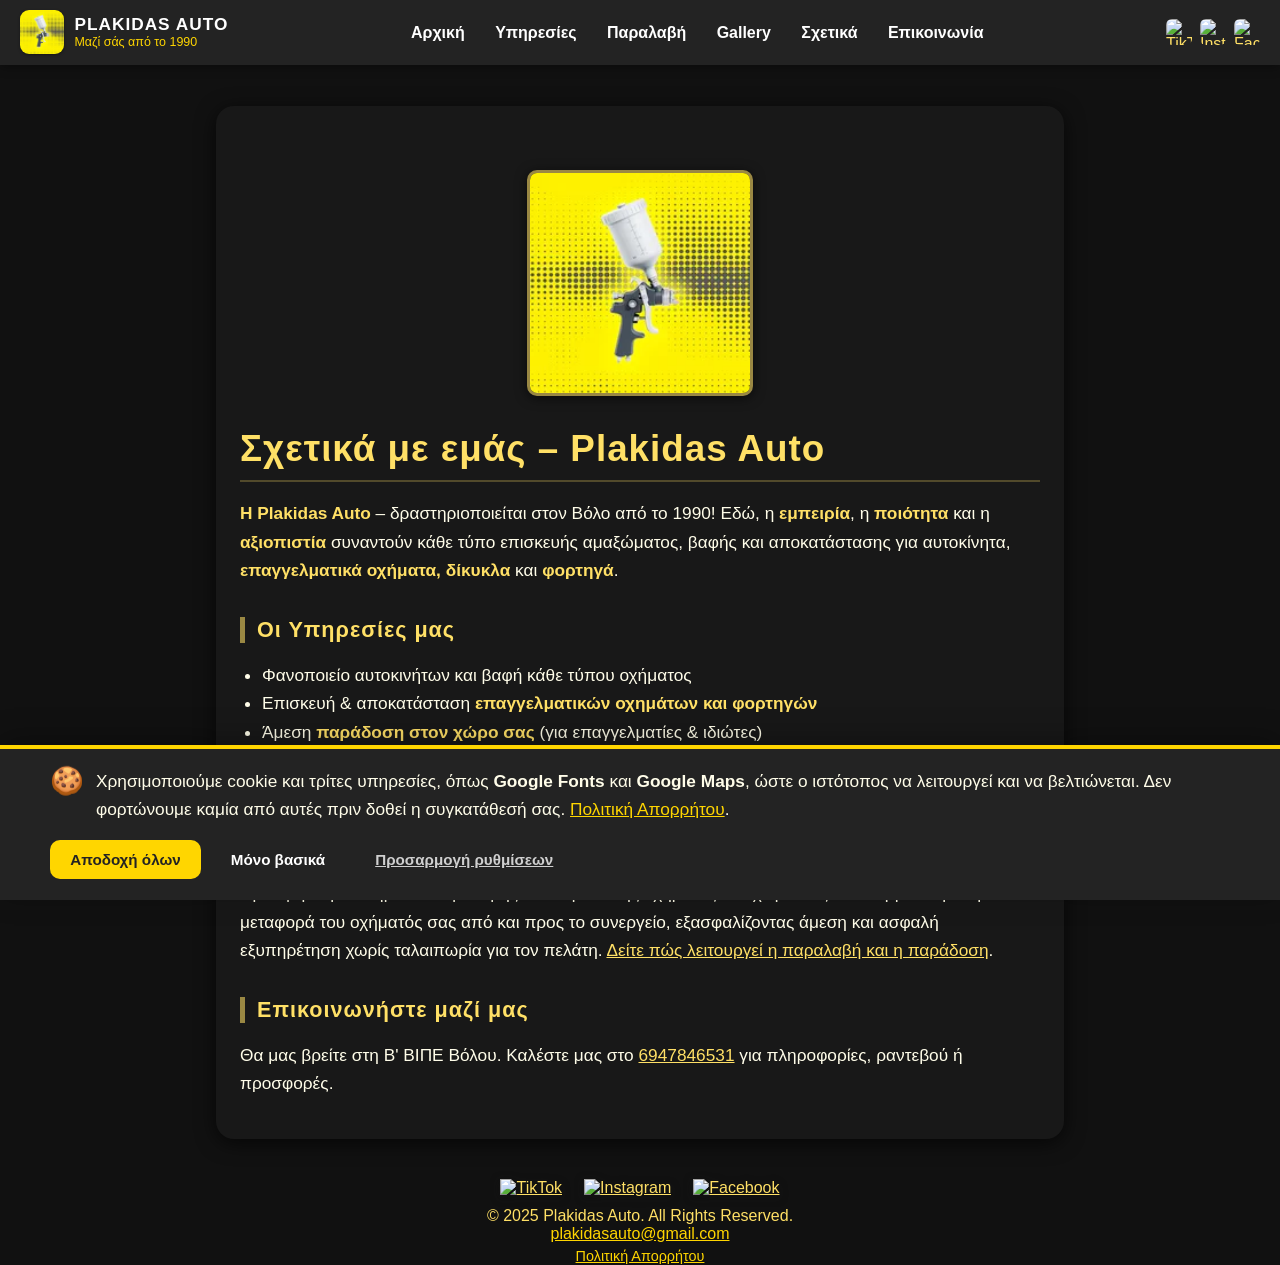
==== commit e0e961f4: "Reveal call bar on contact for all but services" ====
--- a/about.html
+++ b/about.html
@@ -408,10 +408,12 @@
         <p>
             Προσφέρουμε υπηρεσία παραλαβής και παράδοσης οχήματος στο χώρο σας. Αναλαμβάνουμε τη μεταφορά του οχήματός σας από και προς το συνεργείο, εξασφαλίζοντας άμεση και ασφαλή εξυπηρέτηση χωρίς ταλαιπωρία για τον πελάτη. <a href="services/paralavi-paradosi-volos.html">Δείτε πώς λειτουργεί η παραλαβή και η παράδοση</a>.
         </p>
-        <h2>Επικοινωνήστε μαζί μας</h2>
-        <p>
-            Θα μας βρείτε στη Β' ΒΙΠΕ Βόλου. Καλέστε μας στο <a href="tel:+306906849914">6906849914</a> για πληροφορίες, ραντεβού ή προσφορές.
-        </p>
+        <div id="contact">
+            <h2>Επικοινωνήστε μαζί μας</h2>
+            <p>
+                Θα μας βρείτε στη Β' ΒΙΠΕ Βόλου. Καλέστε μας στο <a href="tel:+306947846531">6947846531</a> για πληροφορίες, ραντεβού ή προσφορές.
+            </p>
+        </div>
     </div>
     <section>
         <footer>
@@ -428,5 +430,10 @@
     </section>
     <script src="cookie-consent.js" defer></script>
     <script src="header.js"></script>
+
+    <a class="callbar" data-show-near="#contact" href="tel:+306947846531" aria-label="Καλέστε μας στο 6947846531">
+        <svg width="18" height="18" viewBox="0 0 24 24" fill="currentColor" aria-hidden="true" focusable="false"><path d="M6.6 10.8c1.4 2.8 3.8 5.1 6.6 6.6l2.2-2.2c.3-.3.7-.4 1-.2 1.1.4 2.2.6 3.4.6.6 0 1 .4 1 1V20c0 .6-.4 1-1 1C10.6 21 3 13.4 3 4c0-.6.4-1 1-1h3.5c.6 0 1 .4 1 1 0 1.2.2 2.3.6 3.4.1.3 0 .7-.2 1l-2.3 2.4z"/></svg>
+        <span>Καλέστε μας · 6947846531</span>
+    </a>
 </body>
 </html>
--- a/header.css
+++ b/header.css
@@ -216,3 +216,71 @@
         background: rgba(255, 214, 0, 0.15);
     }
 }
+
+/* ====================== STICKY CALL BAR (mobile) ======================
+   Most local traffic arrives on a phone, so keep a one-tap call button
+   pinned to the bottom of the screen. It sits under the cookie banner
+   (z-index 2000) so the two never fight for the same space. */
+.callbar { display: none; }
+
+@media (max-width: 860px) {
+    .callbar {
+        display: flex;
+        align-items: center;
+        justify-content: center;
+        gap: 0.5rem;
+        position: fixed;
+        left: 0;
+        right: 0;
+        bottom: 0;
+        z-index: 1900;
+        padding: 0.8rem 1rem calc(0.8rem + env(safe-area-inset-bottom));
+        background: #ffd600;
+        color: #232323;
+        font-weight: 700;
+        font-size: 1rem;
+        line-height: 1.2;
+        text-decoration: none;
+        box-shadow: 0 -3px 16px rgba(0, 0, 0, 0.3);
+    }
+
+    .callbar svg {
+        flex: 0 0 auto;
+    }
+
+    .callbar:hover,
+    .callbar:focus {
+        background: #ffe14d;
+        color: #232323;
+    }
+
+    /* Opt-in: a page can name a section with data-show-near and the bar
+       stays out of the way until that section (or the footer) is on screen. */
+    .callbar[data-show-near] {
+        opacity: 0;
+        visibility: hidden;
+        transform: translateY(110%);
+        pointer-events: none;
+        transition: opacity 0.22s ease, transform 0.22s ease, visibility 0s linear 0.22s;
+    }
+
+    .callbar[data-show-near].is-visible {
+        opacity: 1;
+        visibility: visible;
+        transform: none;
+        pointer-events: auto;
+        transition: opacity 0.22s ease, transform 0.22s ease, visibility 0s;
+    }
+
+    @media (prefers-reduced-motion: reduce) {
+        .callbar[data-show-near] {
+            transform: none;
+            transition: none;
+        }
+    }
+
+    /* Leave room at the end of every page so the bar never covers content. */
+    body {
+        padding-bottom: calc(58px + env(safe-area-inset-bottom));
+    }
+}
